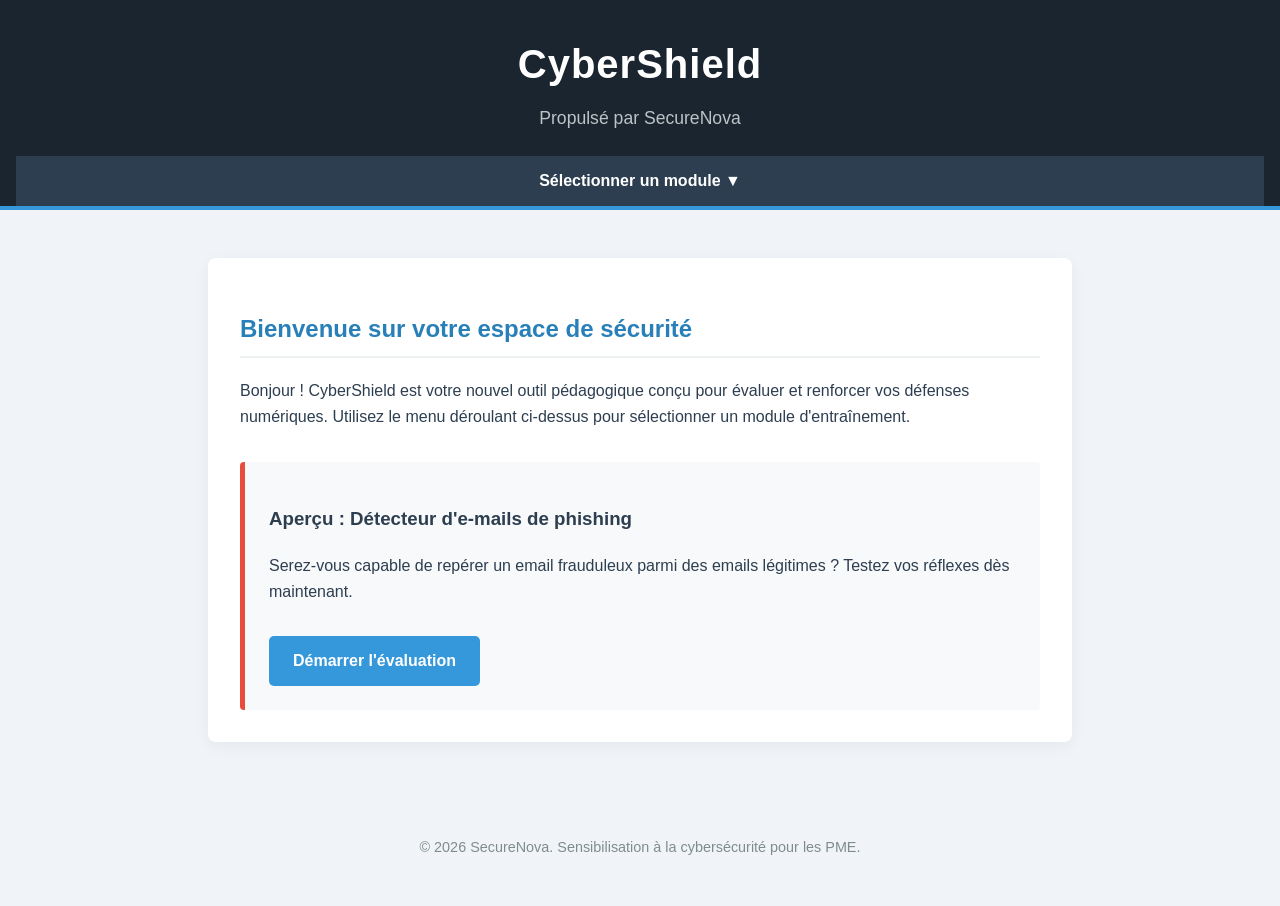
==== index.html @ b0ff1695 "site web temporaire via ia pour développer nos modules" ====
<!DOCTYPE html>
<html lang="fr">
<head>
    <meta charset="UTF-8">
    <meta name="viewport" content="width=device-width, initial-scale=1.0">
    <title>CyberShield | SecureNova</title>
    <link rel="stylesheet" href="styles.css">
</head>
<body>

    <header>
        <h1>CyberShield</h1>
        <p>Propulsé par SecureNova</p>
        
        <nav class="top-nav">
            <div class="dropdown">
                <button class="dropbtn">Sélectionner un module ▼</button>
                <div class="dropdown-content">
                    <a href="#module1">Module 1 — Robustesse de mot de passe</a>
                    <a href="#module2">Module 2 — Chiffrement de messages</a>
                    <a href="#module3">Module 3 — Détecteur de phishing</a>
                    <a href="#module4">Module 4 — Dashboard de veille</a>
                    <a href="#module5">Module 5 — Quiz interactif</a>
                </div>
            </div>
        </nav>
    </header>

    <main>
        <h2>Bienvenue sur votre espace de sécurité</h2>
        <p>Bonjour ! CyberShield est votre nouvel outil pédagogique conçu pour évaluer et renforcer vos défenses numériques. Utilisez le menu déroulant ci-dessus pour sélectionner un module d'entraînement.</p>

        <div class="module-test" id="module-preview">
            <h3>Aperçu : Détecteur d'e-mails de phishing</h3>
            <p>Serez-vous capable de repérer un email frauduleux parmi des emails légitimes ? Testez vos réflexes dès maintenant.</p>
            <a href="#" class="btn" id="start-btn">Démarrer l'évaluation</a>
        </div>
    </main>

    <footer>
        <p>&copy; 2026 SecureNova. Sensibilisation à la cybersécurité pour les PME.</p>
    </footer>

</body>
</html>
---- styles.css ----
/* Styles de base */
body {
    font-family: 'Segoe UI', Tahoma, Geneva, Verdana, sans-serif;
    background-color: #f0f4f8; 
    color: #2c3e50; 
    margin: 0;
    padding: 0;
    line-height: 1.6;
}

header {
    background-color: #1a252f; 
    color: #ffffff;
    padding: 2rem 1rem 0 1rem; /* Modifié pour intégrer la navigation en bas du header */
    text-align: center;
    border-bottom: 4px solid #3498db; 
}

header h1 {
    margin: 0;
    font-size: 2.5rem;
    letter-spacing: 1px;
}

header p {
    margin: 0.5rem 0 1.5rem 0;
    color: #bdc3c7;
    font-size: 1.1rem;
}

/* --- NOUVEAU : Menu Déroulant --- */
.top-nav {
    background-color: #2c3e50;
    display: flex;
    justify-content: center;
}

.dropdown {
    position: relative;
    display: inline-block;
}

.dropbtn {
    background-color: #2c3e50;
    color: white;
    padding: 16px 24px;
    font-size: 1rem;
    border: none;
    cursor: pointer;
    font-weight: bold;
    transition: background-color 0.3s ease;
}

/* Le conteneur des liens, caché par défaut */
.dropdown-content {
    display: none;
    position: absolute;
    background-color: #ffffff;
    min-width: 300px;
    box-shadow: 0px 8px 16px 0px rgba(0,0,0,0.2);
    z-index: 1;
    border-radius: 0 0 4px 4px;
    text-align: left;
}

.dropdown-content a {
    color: #2c3e50;
    padding: 12px 16px;
    text-decoration: none;
    display: block;
    border-bottom: 1px solid #ecf0f1;
    transition: background-color 0.2s ease;
}

.dropdown-content a:last-child {
    border-bottom: none;
}

.dropdown-content a:hover {
    background-color: #f8f9fa;
    color: #3498db;
    padding-left: 20px; /* Petit effet d'animation au survol */
}

/* Afficher le menu quand on survole le bouton ou le menu lui-même */
.dropdown:hover .dropdown-content {
    display: block;
}

.dropdown:hover .dropbtn {
    background-color: #3498db;
}

/* --- Contenu Principal --- */
main {
    max-width: 800px;
    margin: 3rem auto;
    padding: 2rem;
    background-color: #ffffff;
    border-radius: 8px;
    box-shadow: 0 4px 15px rgba(0, 0, 0, 0.05);
}

h2 {
    color: #2980b9;
    border-bottom: 2px solid #ecf0f1;
    padding-bottom: 0.5rem;
}

.module-test {
    margin-top: 2rem;
    padding: 1.5rem;
    background-color: #f8f9fa;
    border-left: 5px solid #e74c3c; 
    border-radius: 4px;
}

.btn {
    display: inline-block;
    background-color: #3498db;
    color: white;
    padding: 12px 24px;
    text-decoration: none;
    border-radius: 5px;
    font-weight: bold;
    margin-top: 1rem;
    transition: background-color 0.3s ease;
}

.btn:hover {
    background-color: #2980b9;
}

footer {
    text-align: center;
    padding: 2rem;
    margin-top: 2rem;
    color: #7f8c8d;
    font-size: 0.9rem;
}
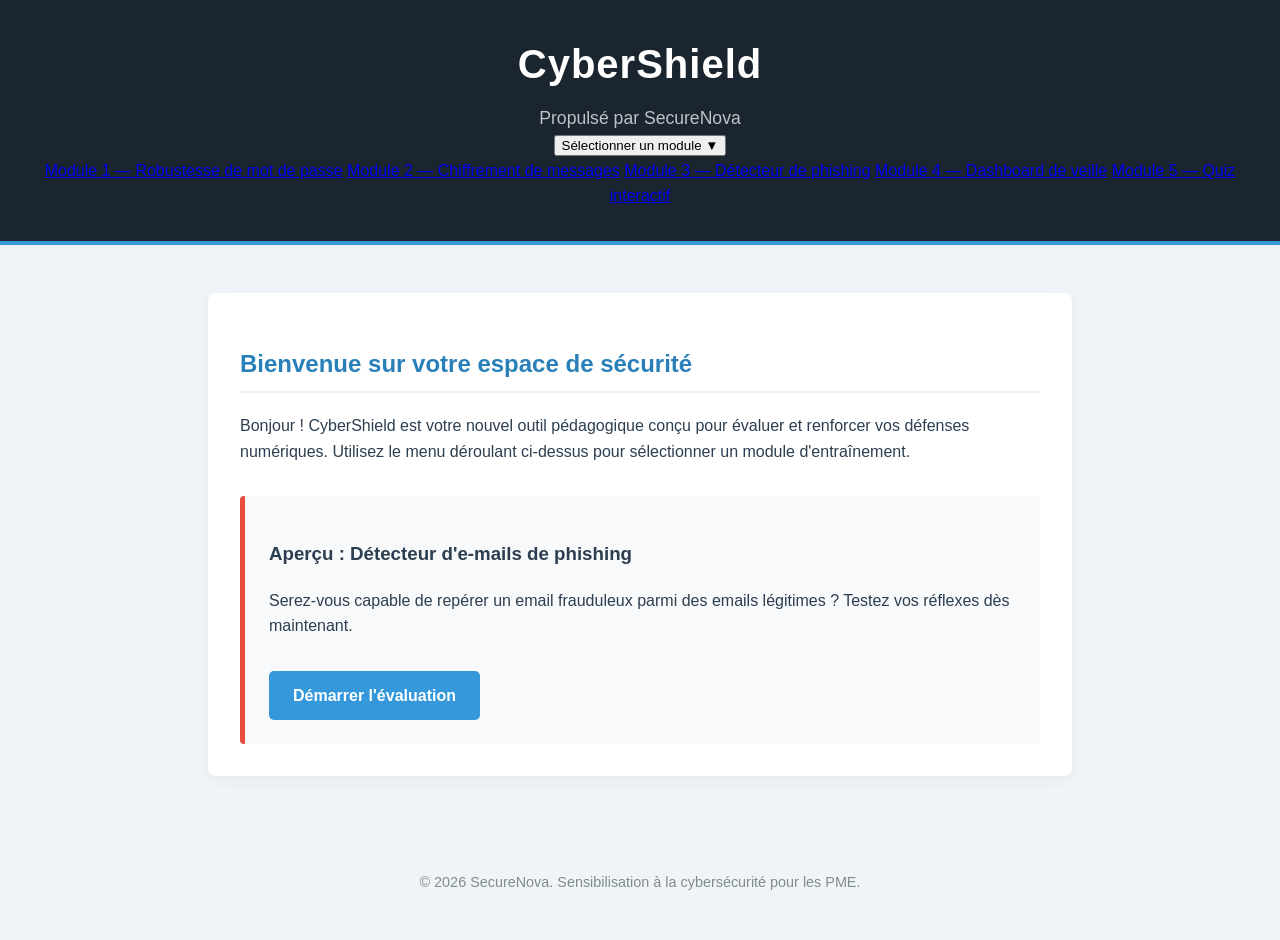
==== commit cba7eae6: "sites web pour chaque module" ====
--- a/index.html
+++ b/index.html
@@ -16,8 +16,8 @@
             <div class="dropdown">
                 <button class="dropbtn">Sélectionner un module ▼</button>
                 <div class="dropdown-content">
-                    <a href="#module1">Module 1 — Robustesse de mot de passe</a>
-                    <a href="#module2">Module 2 — Chiffrement de messages</a>
+                    <a href="modules/module1.html">Module 1 — Robustesse de mot de passe</a>
+                    <a href="modules/module2.html">Module 2 — Chiffrement de messages</a>
                     <a href="#module3">Module 3 — Détecteur de phishing</a>
                     <a href="#module4">Module 4 — Dashboard de veille</a>
                     <a href="#module5">Module 5 — Quiz interactif</a>
--- a/styles.css
+++ b/styles.css
@@ -1,140 +1,75 @@
-/* Styles de base */
-body {
-    font-family: 'Segoe UI', Tahoma, Geneva, Verdana, sans-serif;
-    background-color: #f0f4f8; 
-    color: #2c3e50; 
-    margin: 0;
-    padding: 0;
-    line-height: 1.6;
-}
+        body {
+            font-family: 'Segoe UI', Tahoma, Geneva, Verdana, sans-serif;
+            background-color: #f0f4f8; 
+            color: #2c3e50;
+            margin: 0;
+            padding: 0;
+            line-height: 1.6;
+        }
 
-header {
-    background-color: #1a252f; 
-    color: #ffffff;
-    padding: 2rem 1rem 0 1rem; /* Modifié pour intégrer la navigation en bas du header */
-    text-align: center;
-    border-bottom: 4px solid #3498db; 
-}
+        header {
+            background-color: #1a252f;
+            color: #ffffff;
+            padding: 2rem 1rem;
+            text-align: center;
+            border-bottom: 4px solid #3498db;
+        }
 
-header h1 {
-    margin: 0;
-    font-size: 2.5rem;
-    letter-spacing: 1px;
-}
+        header h1 {
+            margin: 0;
+            font-size: 2.5rem;
+            letter-spacing: 1px;
+        }
 
-header p {
-    margin: 0.5rem 0 1.5rem 0;
-    color: #bdc3c7;
-    font-size: 1.1rem;
-}
+        header p {
+            margin: 0.5rem 0 0 0;
+            color: #bdc3c7;
+            font-size: 1.1rem;
+        }
 
-/* --- NOUVEAU : Menu Déroulant --- */
-.top-nav {
-    background-color: #2c3e50;
-    display: flex;
-    justify-content: center;
-}
+        main {
+            max-width: 800px;
+            margin: 3rem auto;
+            padding: 2rem;
+            background-color: #ffffff;
+            border-radius: 8px;
+            box-shadow: 0 4px 15px rgba(0, 0, 0, 0.05);
+        }
 
-.dropdown {
-    position: relative;
-    display: inline-block;
-}
+        h2 {
+            color: #2980b9;
+            border-bottom: 2px solid #ecf0f1;
+            padding-bottom: 0.5rem;
+        }
 
-.dropbtn {
-    background-color: #2c3e50;
-    color: white;
-    padding: 16px 24px;
-    font-size: 1rem;
-    border: none;
-    cursor: pointer;
-    font-weight: bold;
-    transition: background-color 0.3s ease;
-}
+        .module-test {
+            margin-top: 2rem;
+            padding: 1.5rem;
+            background-color: #f8f9fa;
+            border-left: 5px solid #e74c3c;
+            border-radius: 4px;
+        }
 
-/* Le conteneur des liens, caché par défaut */
-.dropdown-content {
-    display: none;
-    position: absolute;
-    background-color: #ffffff;
-    min-width: 300px;
-    box-shadow: 0px 8px 16px 0px rgba(0,0,0,0.2);
-    z-index: 1;
-    border-radius: 0 0 4px 4px;
-    text-align: left;
-}
+        .btn {
+            display: inline-block;
+            background-color: #3498db;
+            color: white;
+            padding: 12px 24px;
+            text-decoration: none;
+            border-radius: 5px;
+            font-weight: bold;
+            margin-top: 1rem;
+            transition: background-color 0.3s ease;
+        }
 
-.dropdown-content a {
-    color: #2c3e50;
-    padding: 12px 16px;
-    text-decoration: none;
-    display: block;
-    border-bottom: 1px solid #ecf0f1;
-    transition: background-color 0.2s ease;
-}
+        .btn:hover {
+            background-color: #2980b9;
+        }
 
-.dropdown-content a:last-child {
-    border-bottom: none;
-}
-
-.dropdown-content a:hover {
-    background-color: #f8f9fa;
-    color: #3498db;
-    padding-left: 20px; /* Petit effet d'animation au survol */
-}
-
-/* Afficher le menu quand on survole le bouton ou le menu lui-même */
-.dropdown:hover .dropdown-content {
-    display: block;
-}
-
-.dropdown:hover .dropbtn {
-    background-color: #3498db;
-}
-
-/* --- Contenu Principal --- */
-main {
-    max-width: 800px;
-    margin: 3rem auto;
-    padding: 2rem;
-    background-color: #ffffff;
-    border-radius: 8px;
-    box-shadow: 0 4px 15px rgba(0, 0, 0, 0.05);
-}
-
-h2 {
-    color: #2980b9;
-    border-bottom: 2px solid #ecf0f1;
-    padding-bottom: 0.5rem;
-}
-
-.module-test {
-    margin-top: 2rem;
-    padding: 1.5rem;
-    background-color: #f8f9fa;
-    border-left: 5px solid #e74c3c; 
-    border-radius: 4px;
-}
-
-.btn {
-    display: inline-block;
-    background-color: #3498db;
-    color: white;
-    padding: 12px 24px;
-    text-decoration: none;
-    border-radius: 5px;
-    font-weight: bold;
-    margin-top: 1rem;
-    transition: background-color 0.3s ease;
-}
-
-.btn:hover {
-    background-color: #2980b9;
-}
-
-footer {
-    text-align: center;
-    padding: 2rem;
-    margin-top: 2rem;
-    color: #7f8c8d;
-    font-size: 0.9rem;
-}+        footer {
+            text-align: center;
+            padding: 2rem;
+            margin-top: 2rem;
+            color: #7f8c8d;
+            font-size: 0.9rem;
+        }
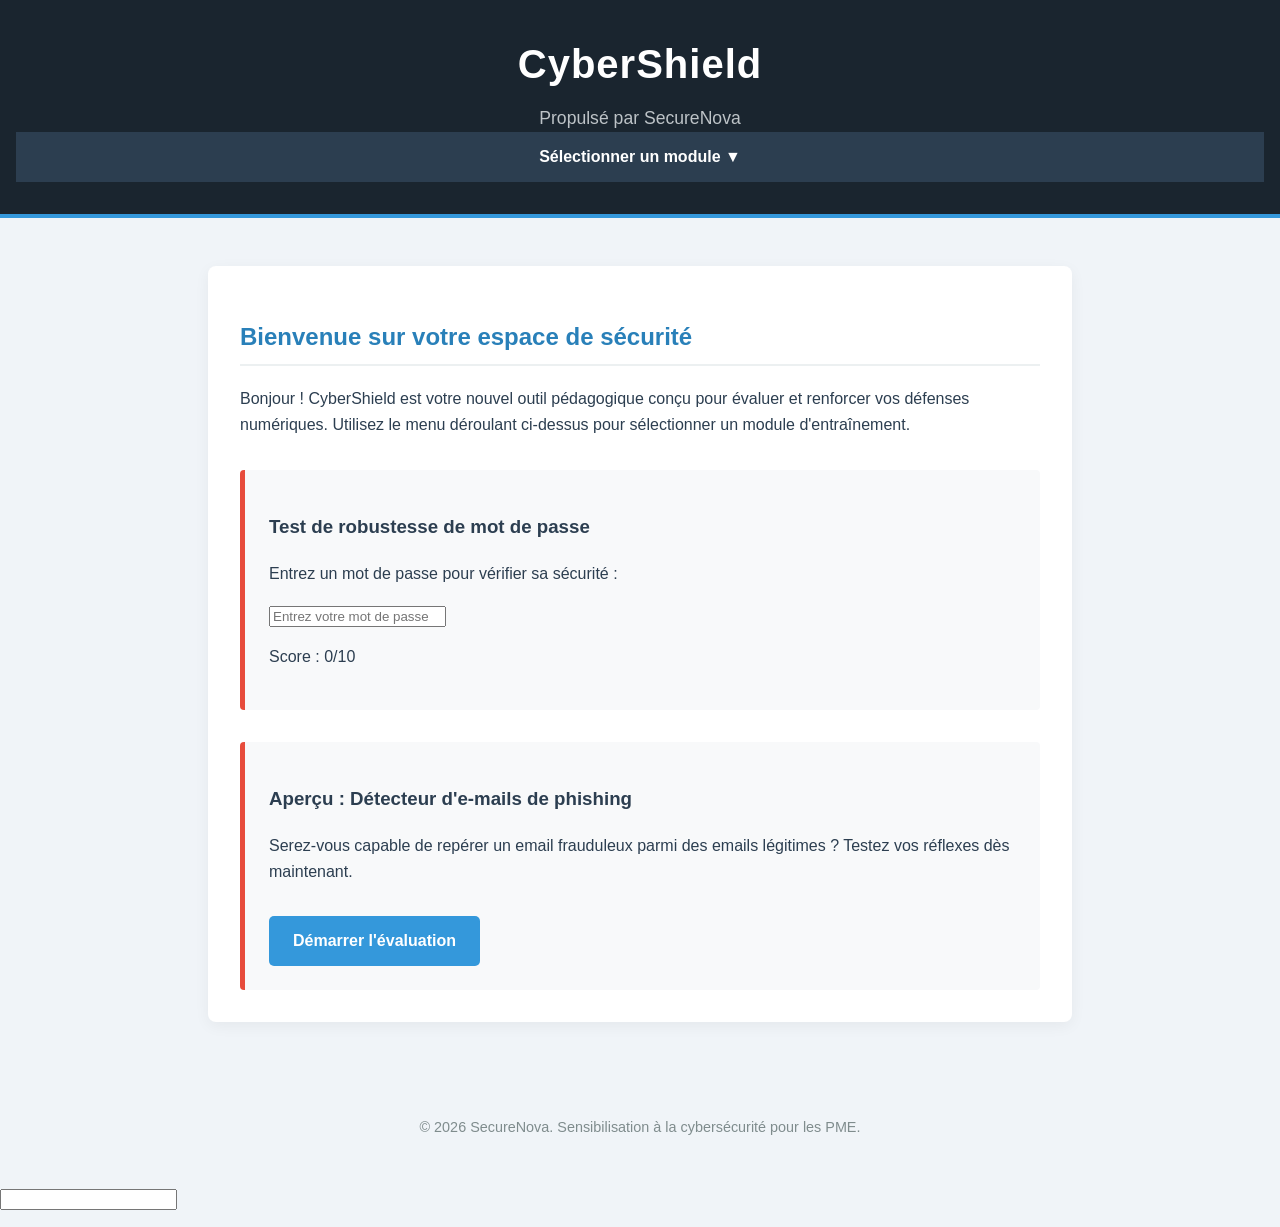
==== commit 22134c02: "Passwors" ====
--- a/index.html
+++ b/index.html
@@ -18,9 +18,9 @@
                 <div class="dropdown-content">
                     <a href="modules/module1.html">Module 1 — Robustesse de mot de passe</a>
                     <a href="modules/module2.html">Module 2 — Chiffrement de messages</a>
-                    <a href="#module3">Module 3 — Détecteur de phishing</a>
-                    <a href="#module4">Module 4 — Dashboard de veille</a>
-                    <a href="#module5">Module 5 — Quiz interactif</a>
+                    <a href="#">Module 3 — Détecteur de phishing</a>
+                    <a href="#">Module 4 — Dashboard de veille</a>
+                    <a href="#">Module 5 — Quiz interactif</a>
                 </div>
             </div>
         </nav>
@@ -28,11 +28,27 @@
 
     <main>
         <h2>Bienvenue sur votre espace de sécurité</h2>
-        <p>Bonjour ! CyberShield est votre nouvel outil pédagogique conçu pour évaluer et renforcer vos défenses numériques. Utilisez le menu déroulant ci-dessus pour sélectionner un module d'entraînement.</p>
+        <p>
+            Bonjour ! CyberShield est votre nouvel outil pédagogique conçu pour évaluer et renforcer vos défenses numériques. 
+            Utilisez le menu déroulant ci-dessus pour sélectionner un module d'entraînement.
+        </p>
 
+        <!-- MODULE MOT DE PASSE -->
+        <section class="module-test">
+            <h3>Test de robustesse de mot de passe</h3>
+            <p>Entrez un mot de passe pour vérifier sa sécurité :</p>
+
+            <input type="password" id="password-input" placeholder="Entrez votre mot de passe">
+            <p id="score">Score : 0/10</p>
+        </section>
+
+        <!-- APERÇU PHISHING -->
         <div class="module-test" id="module-preview">
             <h3>Aperçu : Détecteur d'e-mails de phishing</h3>
-            <p>Serez-vous capable de repérer un email frauduleux parmi des emails légitimes ? Testez vos réflexes dès maintenant.</p>
+            <p>
+                Serez-vous capable de repérer un email frauduleux parmi des emails légitimes ? 
+                Testez vos réflexes dès maintenant.
+            </p>
             <a href="#" class="btn" id="start-btn">Démarrer l'évaluation</a>
         </div>
     </main>
@@ -41,5 +57,14 @@
         <p>&copy; 2026 SecureNova. Sensibilisation à la cybersécurité pour les PME.</p>
     </footer>
 
+<input type="password" id="password" />
+
+<div id="strength-container">
+  <div id="strength-bar"></div>
+</div>
+
+<p id="score"></p>
+<ul id="feedback"></ul>
+
 </body>
 </html>
--- a/styles.css
+++ b/styles.css
@@ -1,75 +1,185 @@
-        body {
-            font-family: 'Segoe UI', Tahoma, Geneva, Verdana, sans-serif;
-            background-color: #f0f4f8; 
-            color: #2c3e50;
-            margin: 0;
-            padding: 0;
-            line-height: 1.6;
-        }
+body {
+    font-family: 'Segoe UI', Tahoma, Geneva, Verdana, sans-serif;
+    background-color: #f0f4f8; 
+    color: #2c3e50;
+    margin: 0;
+    padding: 0;
+    line-height: 1.6;
+}
 
-        header {
-            background-color: #1a252f;
-            color: #ffffff;
-            padding: 2rem 1rem;
-            text-align: center;
-            border-bottom: 4px solid #3498db;
-        }
+header {
+    background-color: #1a252f;
+    color: #ffffff;
+    padding: 2rem 1rem;
+    text-align: center;
+    border-bottom: 4px solid #3498db;
+}
 
-        header h1 {
-            margin: 0;
-            font-size: 2.5rem;
-            letter-spacing: 1px;
-        }
+header h1 {
+    margin: 0;
+    font-size: 2.5rem;
+    letter-spacing: 1px;
+}
 
-        header p {
-            margin: 0.5rem 0 0 0;
-            color: #bdc3c7;
-            font-size: 1.1rem;
-        }
+header p {
+    margin: 0.5rem 0 0 0;
+    color: #bdc3c7;
+    font-size: 1.1rem;
+}
 
-        main {
-            max-width: 800px;
-            margin: 3rem auto;
-            padding: 2rem;
-            background-color: #ffffff;
-            border-radius: 8px;
-            box-shadow: 0 4px 15px rgba(0, 0, 0, 0.05);
-        }
+main {
+    max-width: 800px;
+    margin: 3rem auto;
+    padding: 2rem;
+    background-color: #ffffff;
+    border-radius: 8px;
+    box-shadow: 0 4px 15px rgba(0, 0, 0, 0.05);
+}
 
-        h2 {
-            color: #2980b9;
-            border-bottom: 2px solid #ecf0f1;
-            padding-bottom: 0.5rem;
-        }
+h2 {
+    color: #2980b9;
+    border-bottom: 2px solid #ecf0f1;
+    padding-bottom: 0.5rem;
+}
 
-        .module-test {
-            margin-top: 2rem;
-            padding: 1.5rem;
-            background-color: #f8f9fa;
-            border-left: 5px solid #e74c3c;
-            border-radius: 4px;
-        }
+.module-test {
+    margin-top: 2rem;
+    padding: 1.5rem;
+    background-color: #f8f9fa;
+    border-left: 5px solid #e74c3c;
+    border-radius: 4px;
+}
 
-        .btn {
-            display: inline-block;
-            background-color: #3498db;
-            color: white;
-            padding: 12px 24px;
-            text-decoration: none;
-            border-radius: 5px;
-            font-weight: bold;
-            margin-top: 1rem;
-            transition: background-color 0.3s ease;
-        }
+.btn {
+    display: inline-block;
+    background-color: #3498db;
+    color: white;
+    padding: 12px 24px;
+    text-decoration: none;
+    border-radius: 5px;
+    font-weight: bold;
+    margin-top: 1rem;
+    transition: background-color 0.3s ease;
+}
 
-        .btn:hover {
-            background-color: #2980b9;
-        }
+.btn:hover {
+    background-color: #2980b9;
+}
 
-        footer {
-            text-align: center;
-            padding: 2rem;
-            margin-top: 2rem;
-            color: #7f8c8d;
-            font-size: 0.9rem;
-        }+footer {
+    text-align: center;
+    padding: 2rem;
+    margin-top: 2rem;
+    color: #7f8c8d;
+    font-size: 0.9rem;
+}
+
+.top-nav {
+    background-color: #2c3e50;
+    display: flex;
+    justify-content: center;
+}
+
+.dropdown {
+    position: relative;
+    display: inline-block;
+}
+
+.dropbtn {
+    background-color: #2c3e50;
+    color: white;
+    padding: 16px 24px;
+    font-size: 1rem;
+    border: none;
+    cursor: pointer;
+    font-weight: bold;
+    transition: background-color 0.3s ease;
+}
+
+.dropdown-content {
+    display: none;
+    position: absolute;
+    background-color: #ffffff;
+    min-width: 300px;
+    box-shadow: 0px 8px 16px 0px rgba(0,0,0,0.2);
+    z-index: 100; 
+    top: 100%;
+    left: 50%;
+    transform: translateX(-50%);
+    border-radius: 0 0 4px 4px;
+    text-align: left;
+}
+
+.dropdown-content a {
+    color: #2c3e50;
+    padding: 12px 16px;
+    text-decoration: none;
+    display: block;
+    border-bottom: 1px solid #ecf0f1;
+    transition: background-color 0.2s ease;
+}
+
+.dropdown-content a:last-child {
+    border-bottom: none;
+}
+
+.dropdown-content a:hover {
+    background-color: #f8f9fa;
+    color: #3498db;
+    padding-left: 20px;
+}
+
+.dropdown:hover .dropdown-content {
+    display: block;
+}
+
+.dropdown:hover .dropbtn {
+    background-color: #3498db;
+}
+
+textarea {
+    width: 100%;
+    height: 120px;
+    padding: 12px;
+    margin: 10px 0;
+    border: 1px solid #bdc3c7;
+    border-radius: 4px;
+    box-sizing: border-box;
+    font-family: monospace;
+    font-size: 1rem;
+    resize: vertical;
+}
+
+.action-buttons {
+    display: flex;
+    gap: 15px;
+    margin: 15px 0;
+}
+
+#shift-input {
+    width: 80px;
+    padding: 8px;
+    margin: 10px 0 20px 0;
+    border: 1px solid #bdc3c7;
+    border-radius: 4px;
+}
+
+#decrypt-btn {
+    background-color: #e74c3c;
+}
+
+#decrypt-btn:hover {
+    background-color: #c0392b; 
+}
+
+#bruteforce-btn {
+    background-color: #f39c12;
+}
+
+#bruteforce-btn:hover {
+    background-color: #d68910;
+}
+
+#bruteforce-results {
+    margin-top: 2rem;
+}
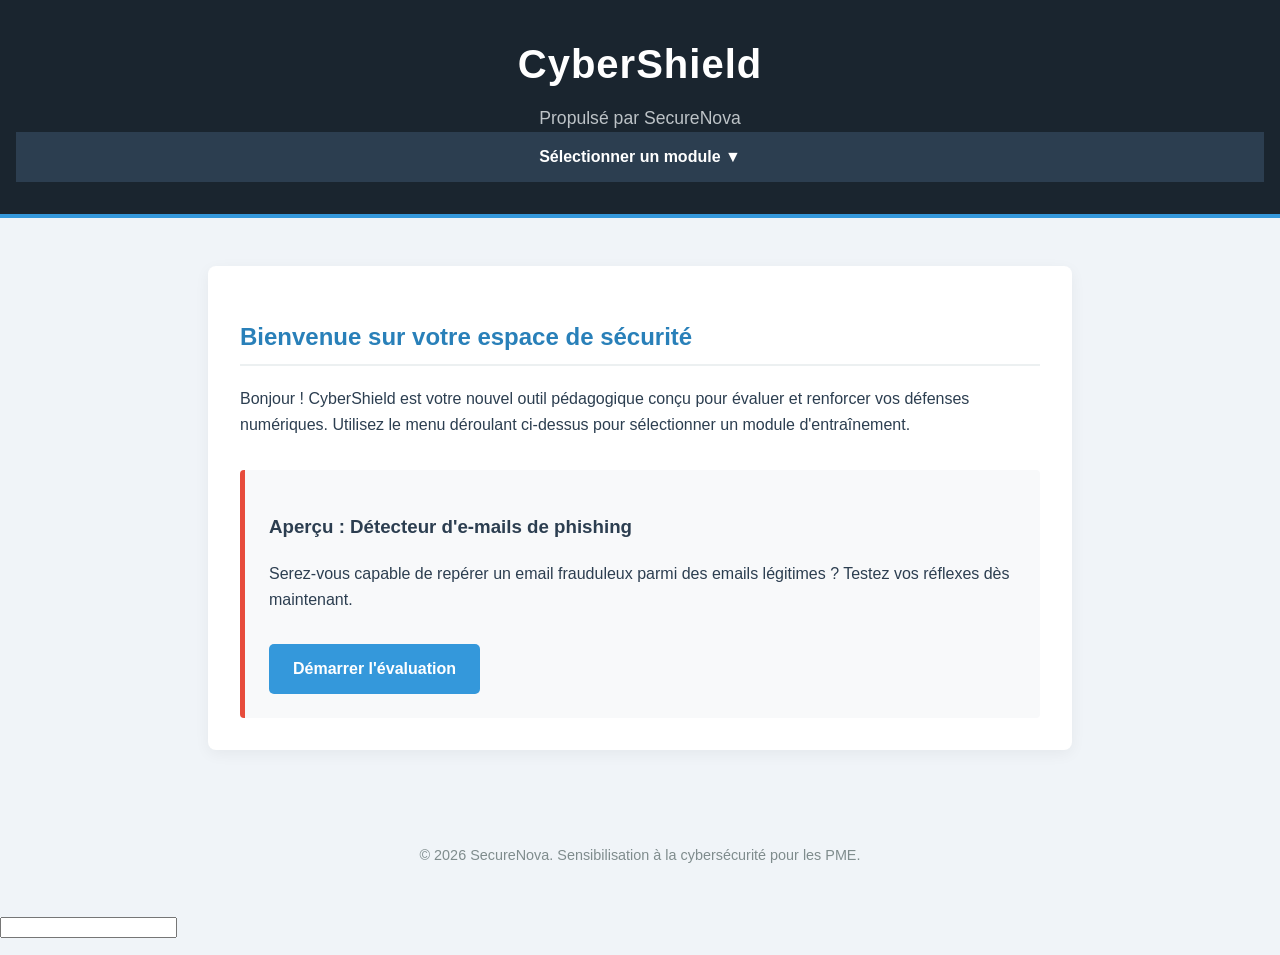
==== commit a9600fae: "passwords" ====
--- a/index.html
+++ b/index.html
@@ -33,16 +33,7 @@
             Utilisez le menu déroulant ci-dessus pour sélectionner un module d'entraînement.
         </p>
 
-        <!-- MODULE MOT DE PASSE -->
-        <section class="module-test">
-            <h3>Test de robustesse de mot de passe</h3>
-            <p>Entrez un mot de passe pour vérifier sa sécurité :</p>
-
-            <input type="password" id="password-input" placeholder="Entrez votre mot de passe">
-            <p id="score">Score : 0/10</p>
-        </section>
-
-        <!-- APERÇU PHISHING -->
+        
         <div class="module-test" id="module-preview">
             <h3>Aperçu : Détecteur d'e-mails de phishing</h3>
             <p>
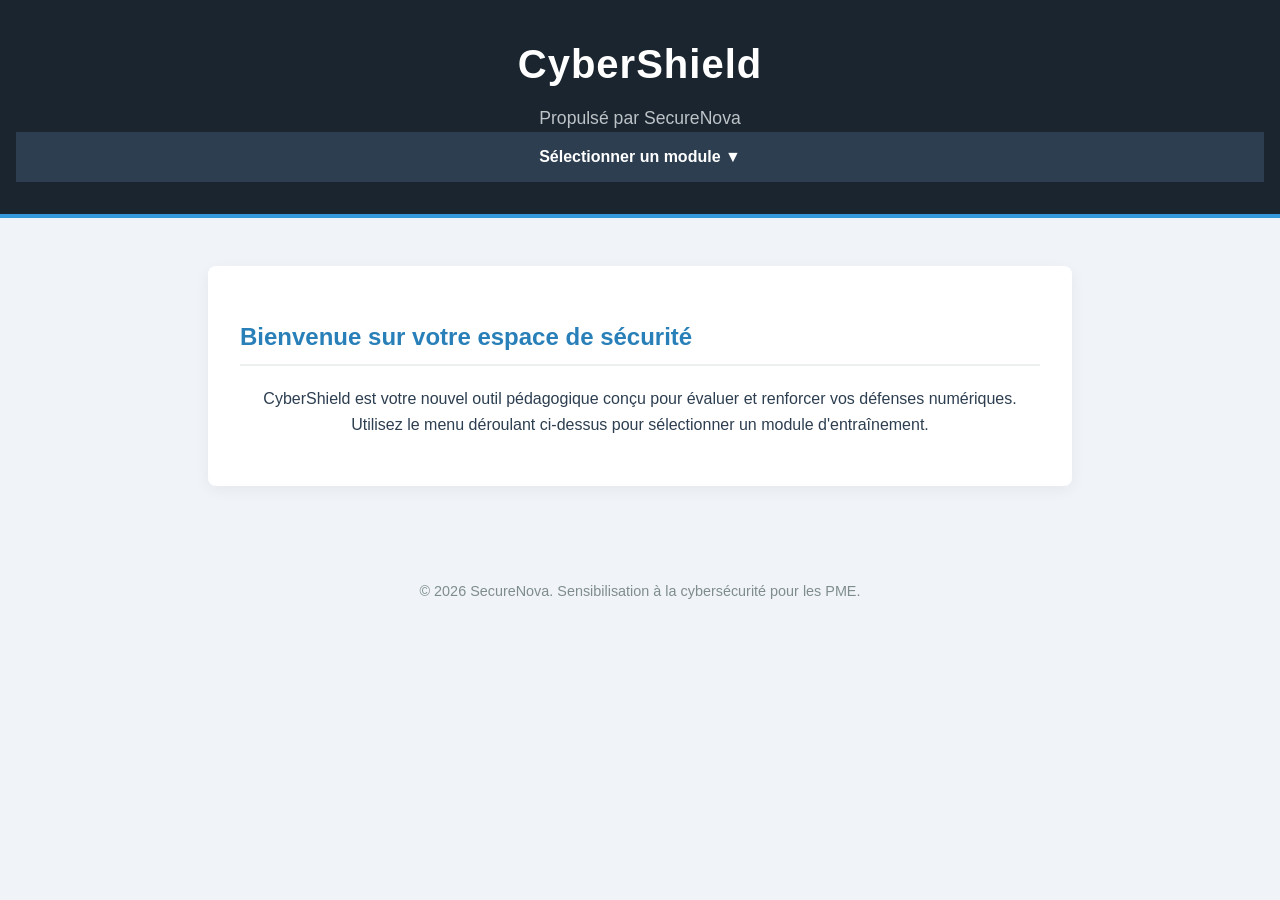
==== commit 23ade3c7: "Module Phishing" ====
--- a/index.html
+++ b/index.html
@@ -18,9 +18,9 @@
                 <div class="dropdown-content">
                     <a href="modules/module1.html">Module 1 — Robustesse de mot de passe</a>
                     <a href="modules/module2.html">Module 2 — Chiffrement de messages</a>
-                    <a href="#">Module 3 — Détecteur de phishing</a>
-                    <a href="#">Module 4 — Dashboard de veille</a>
-                    <a href="#">Module 5 — Quiz interactif</a>
+                    <a href="modules/module3.html">Module 3 — Détecteur de phishing</a>
+                    <a href="modules/module4.html">Module 4 — Dashboard de veille</a>
+                    <a href="modules/module5.html">Module 5 — Quiz interactif</a>
                 </div>
             </div>
         </nav>
@@ -28,34 +28,16 @@
 
     <main>
         <h2>Bienvenue sur votre espace de sécurité</h2>
-        <p>
-            Bonjour ! CyberShield est votre nouvel outil pédagogique conçu pour évaluer et renforcer vos défenses numériques. 
-            Utilisez le menu déroulant ci-dessus pour sélectionner un module d'entraînement.
+        <div class="presentation">
+                <p> 
+                CyberShield est votre nouvel outil pédagogique conçu pour évaluer et renforcer vos défenses numériques. <br/>
+                Utilisez le menu déroulant ci-dessus pour sélectionner un module d'entraînement.<br/> 
+            </div>
         </p>
-
-        
-        <div class="module-test" id="module-preview">
-            <h3>Aperçu : Détecteur d'e-mails de phishing</h3>
-            <p>
-                Serez-vous capable de repérer un email frauduleux parmi des emails légitimes ? 
-                Testez vos réflexes dès maintenant.
-            </p>
-            <a href="#" class="btn" id="start-btn">Démarrer l'évaluation</a>
-        </div>
     </main>
 
     <footer>
         <p>&copy; 2026 SecureNova. Sensibilisation à la cybersécurité pour les PME.</p>
     </footer>
-
-<input type="password" id="password" />
-
-<div id="strength-container">
-  <div id="strength-bar"></div>
-</div>
-
-<p id="score"></p>
-<ul id="feedback"></ul>
-
 </body>
 </html>
--- a/styles.css
+++ b/styles.css
@@ -64,6 +64,17 @@
 
 .btn:hover {
     background-color: #2980b9;
+}
+
+.analyze-btn {
+    color: white;
+    background-color: #1a252f;
+    padding: 12px 24px;
+    text-decoration: none;
+    border-radius: 5px;
+    font-weight: bold;
+    margin-top: 1rem;
+    transition: background-color 0.3s ease;
 }
 
 footer {
@@ -182,4 +193,15 @@
 
 #bruteforce-results {
     margin-top: 2rem;
+}
+
+score {
+    color: #297fb9;
+    text-align: center;
+    font-weight: bold;
+    margin-bottom: 10px; ;
+}
+
+.presentation {
+    text-align: center;
 }
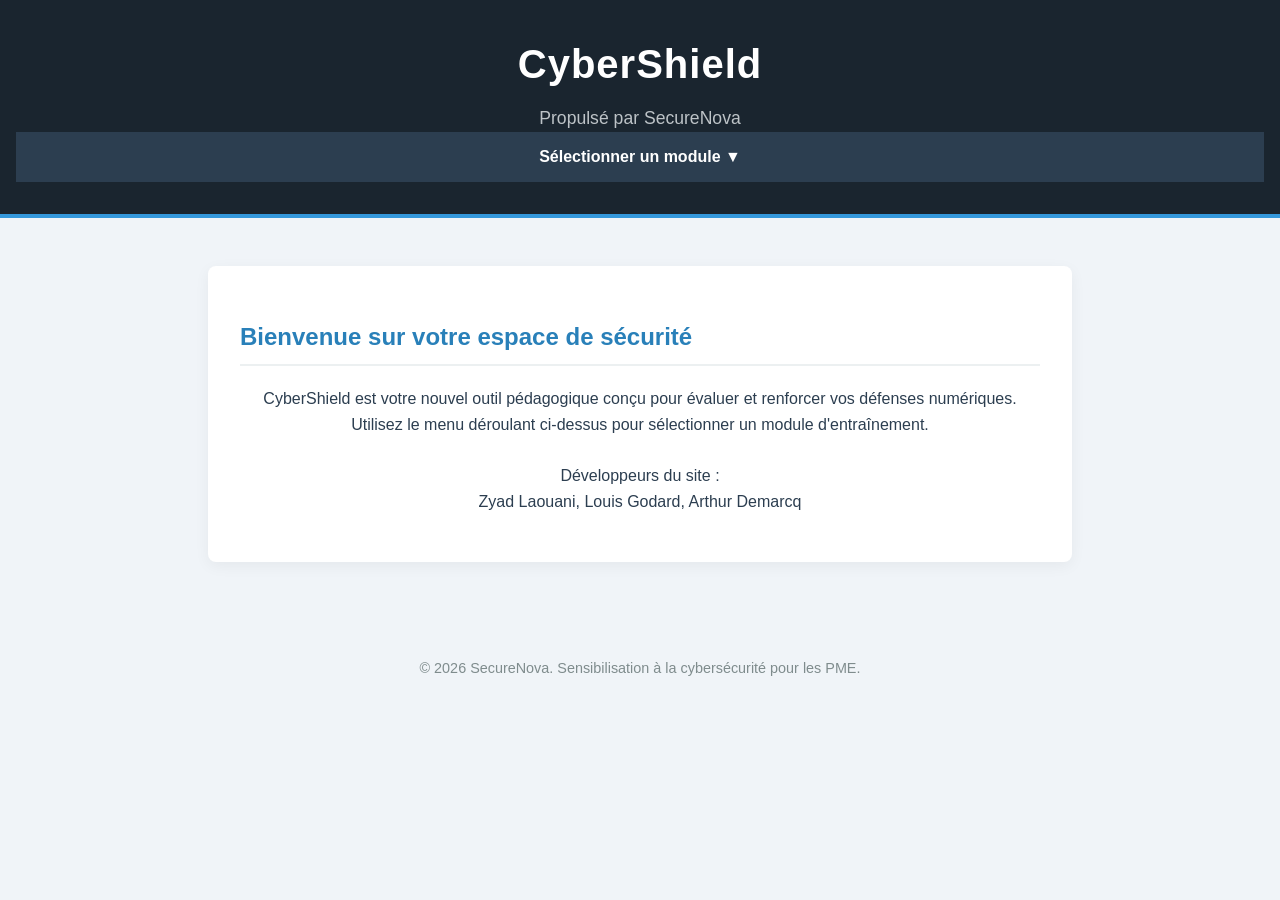
==== commit 1caf65be: "Module Phishing" ====
--- a/index.html
+++ b/index.html
@@ -32,6 +32,8 @@
                 <p> 
                 CyberShield est votre nouvel outil pédagogique conçu pour évaluer et renforcer vos défenses numériques. <br/>
                 Utilisez le menu déroulant ci-dessus pour sélectionner un module d'entraînement.<br/> 
+                <br/>
+                Développeurs du site : <br/> Zyad Laouani, Louis Godard, Arthur Demarcq<br/>  
             </div>
         </p>
     </main>
--- a/styles.css
+++ b/styles.css
@@ -52,6 +52,7 @@
 
 .btn {
     display: inline-block;
+    border: none;
     background-color: #3498db;
     color: white;
     padding: 12px 24px;
@@ -75,6 +76,7 @@
     font-weight: bold;
     margin-top: 1rem;
     transition: background-color 0.3s ease;
+    border: none;
 }
 
 footer {
